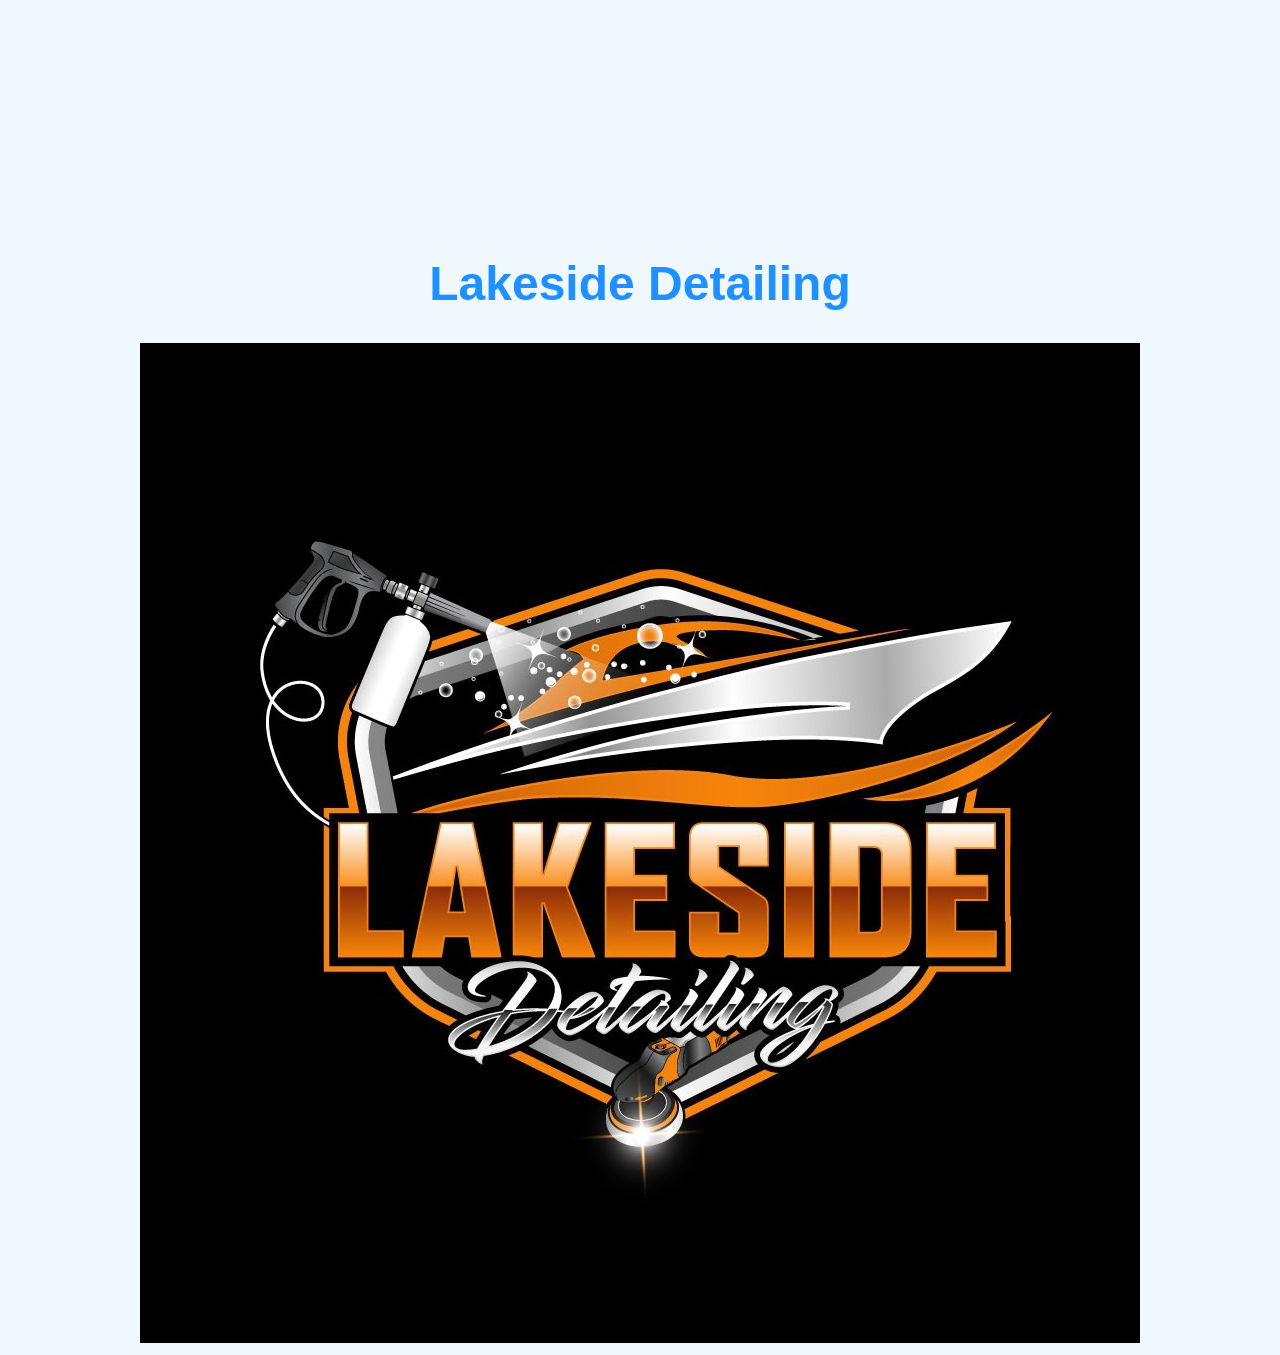
==== index.html @ cb190455 "logo extension" ====
<!DOCTYPE html>
<html lang="en">
<head>
    <meta charset="UTF-8">
    <meta name="viewport" content="width=device-width, initial-scale=1.0">
    <title>Lakeside Detailing</title>
    <style>
        body {
            font-family: Arial, sans-serif;
            text-align: center;
            margin-top: 20%;
            background-color: #f0f8ff;
        }
        h1 {
            color: #1e90ff;
            font-size: 3em;
        }
    </style>
</head>
<body>
    <h1>Lakeside Detailing</h1>
    <img src="lakesideLogo.jpg" alt="Lakeside Detailing">
</body>
</html>
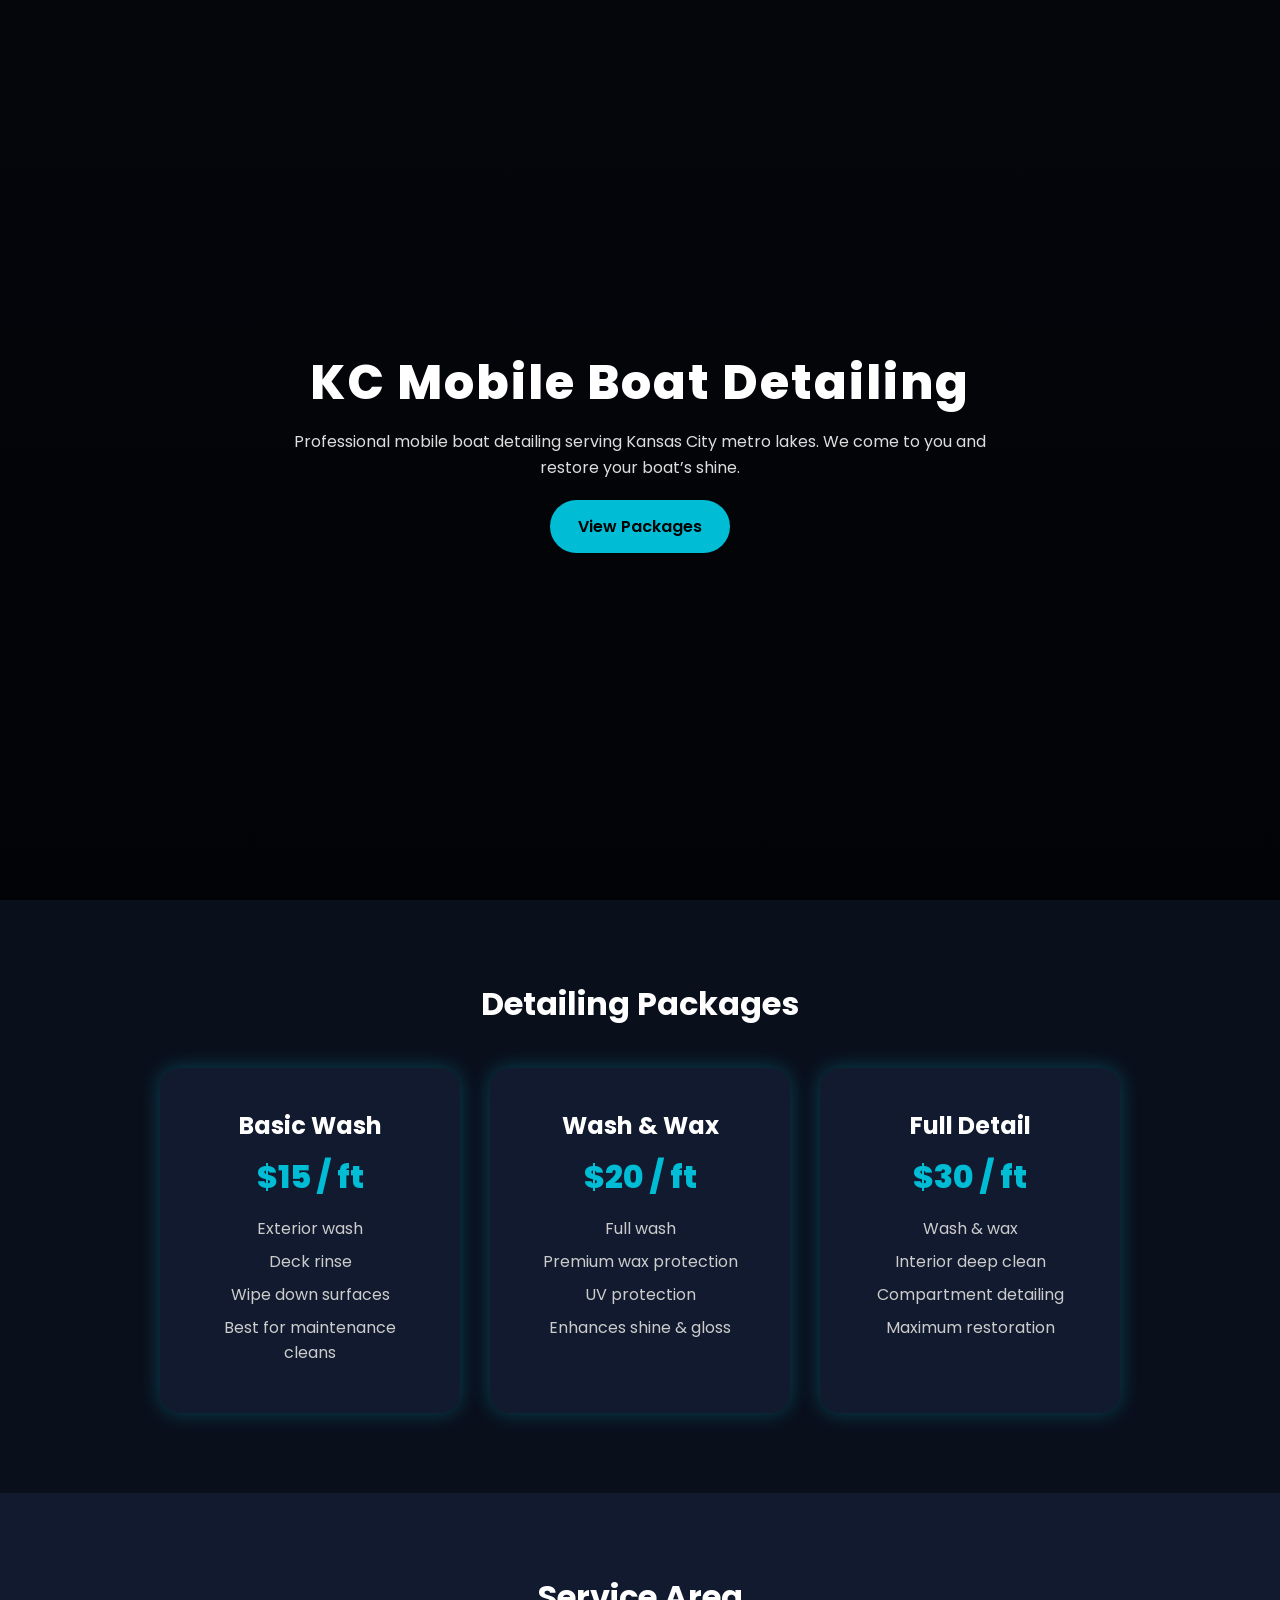
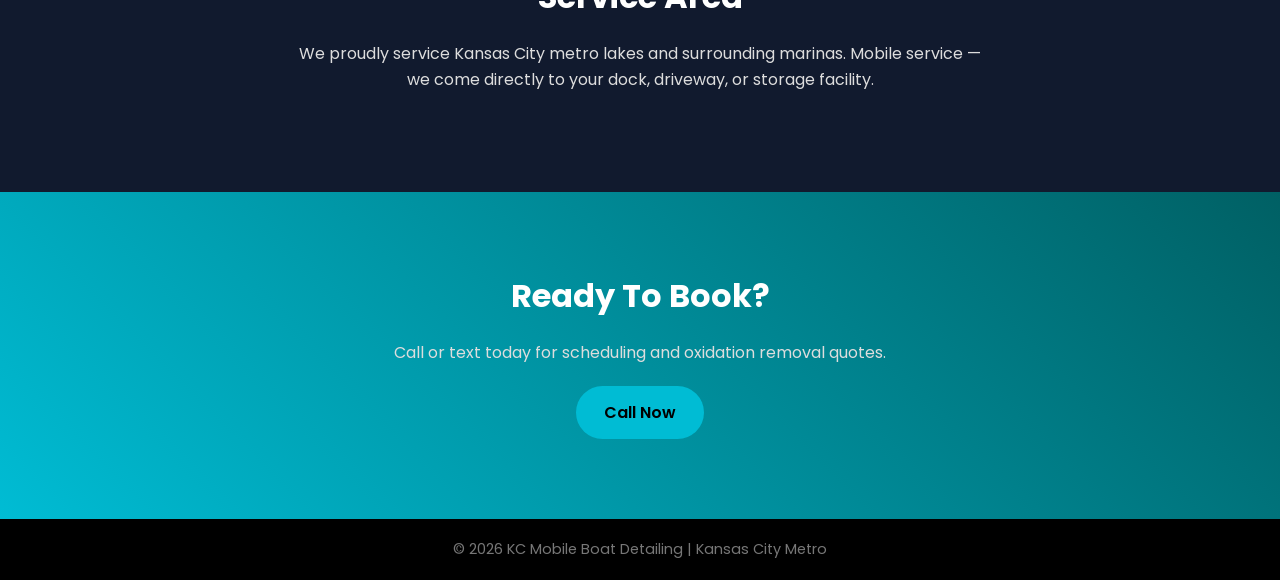
==== commit 65b7cc03: "updating layout" ====
--- a/index.html
+++ b/index.html
@@ -1,24 +1,95 @@
 <!DOCTYPE html>
 <html lang="en">
 <head>
-    <meta charset="UTF-8">
-    <meta name="viewport" content="width=device-width, initial-scale=1.0">
-    <title>Lakeside Detailing</title>
-    <style>
-        body {
-            font-family: Arial, sans-serif;
-            text-align: center;
-            margin-top: 20%;
-            background-color: #f0f8ff;
-        }
-        h1 {
-            color: #1e90ff;
-            font-size: 3em;
-        }
-    </style>
+<meta charset="UTF-8">
+<meta name="viewport" content="width=device-width, initial-scale=1.0">
+<title>Kansas City Mobile Boat Detailing</title>
+<link href="https://fonts.googleapis.com/css2?family=Poppins:wght@300;400;600;800&display=swap" rel="stylesheet">
+<style>
+*{margin:0;padding:0;box-sizing:border-box;font-family:'Poppins',sans-serif}
+body{background:#0a0f1c;color:#fff;scroll-behavior:smooth}
+header{height:100vh;background:linear-gradient(rgba(0,0,0,.6),rgba(0,0,0,.8)),url('https://images.unsplash.com/photo-1507525428034-b723cf961d3e') center/cover no-repeat;display:flex;flex-direction:column;justify-content:center;align-items:center;text-align:center;padding:20px}
+h1{font-size:3rem;font-weight:800;letter-spacing:2px}
+h2{font-size:2rem;margin-bottom:20px}
+p{max-width:700px;margin:10px auto 20px;line-height:1.6;color:#ddd}
+.btn{display:inline-block;padding:14px 28px;background:#00bcd4;color:#000;font-weight:600;border-radius:30px;text-decoration:none;transition:.3s}
+.btn:hover{background:#fff;color:#000}
+section{padding:80px 20px;text-align:center}
+.pricing{display:flex;flex-wrap:wrap;justify-content:center;gap:30px;margin-top:40px}
+.card{background:#111a2e;padding:40px;border-radius:20px;width:300px;box-shadow:0 0 20px rgba(0,188,212,.3);transition:.3s}
+.card:hover{transform:translateY(-10px);box-shadow:0 0 30px rgba(0,188,212,.6)}
+.card h3{margin-bottom:10px;font-size:1.5rem}
+.price{font-size:2rem;font-weight:800;margin:10px 0;color:#00bcd4}
+.features{list-style:none;margin-top:15px}
+.features li{margin:8px 0;color:#ccc}
+.service-area{background:#111a2e}
+.cta{background:linear-gradient(45deg,#00bcd4,#006064);padding:80px 20px}
+footer{background:#000;padding:20px;text-align:center;color:#777;font-size:.9rem}
+@media(max-width:768px){h1{font-size:2.2rem}.pricing{flex-direction:column;align-items:center}}
+</style>
 </head>
 <body>
-    <h1>Lakeside Detailing</h1>
-    <img src="lakesideLogo.jpg" alt="Lakeside Detailing">
+
+<header>
+<h1>KC Mobile Boat Detailing</h1>
+<p>Professional mobile boat detailing serving Kansas City metro lakes. We come to you and restore your boat’s shine.</p>
+<a href="#pricing" class="btn">View Packages</a>
+</header>
+
+<section id="pricing">
+<h2>Detailing Packages</h2>
+<div class="pricing">
+
+<div class="card">
+<h3>Basic Wash</h3>
+<div class="price">$15 / ft</div>
+<ul class="features">
+<li>Exterior wash</li>
+<li>Deck rinse</li>
+<li>Wipe down surfaces</li>
+<li>Best for maintenance cleans</li>
+</ul>
+</div>
+
+<div class="card">
+<h3>Wash & Wax</h3>
+<div class="price">$20 / ft</div>
+<ul class="features">
+<li>Full wash</li>
+<li>Premium wax protection</li>
+<li>UV protection</li>
+<li>Enhances shine & gloss</li>
+</ul>
+</div>
+
+<div class="card">
+<h3>Full Detail</h3>
+<div class="price">$30 / ft</div>
+<ul class="features">
+<li>Wash & wax</li>
+<li>Interior deep clean</li>
+<li>Compartment detailing</li>
+<li>Maximum restoration</li>
+</ul>
+</div>
+
+</div>
+</section>
+
+<section class="service-area">
+<h2>Service Area</h2>
+<p>We proudly service Kansas City metro lakes and surrounding marinas. Mobile service — we come directly to your dock, driveway, or storage facility.</p>
+</section>
+
+<section class="cta">
+<h2>Ready To Book?</h2>
+<p>Call or text today for scheduling and oxidation removal quotes.</p>
+<a href="tel:+18165551234" class="btn">Call Now</a>
+</section>
+
+<footer>
+© 2026 KC Mobile Boat Detailing | Kansas City Metro
+</footer>
+
 </body>
-</html>+</html>
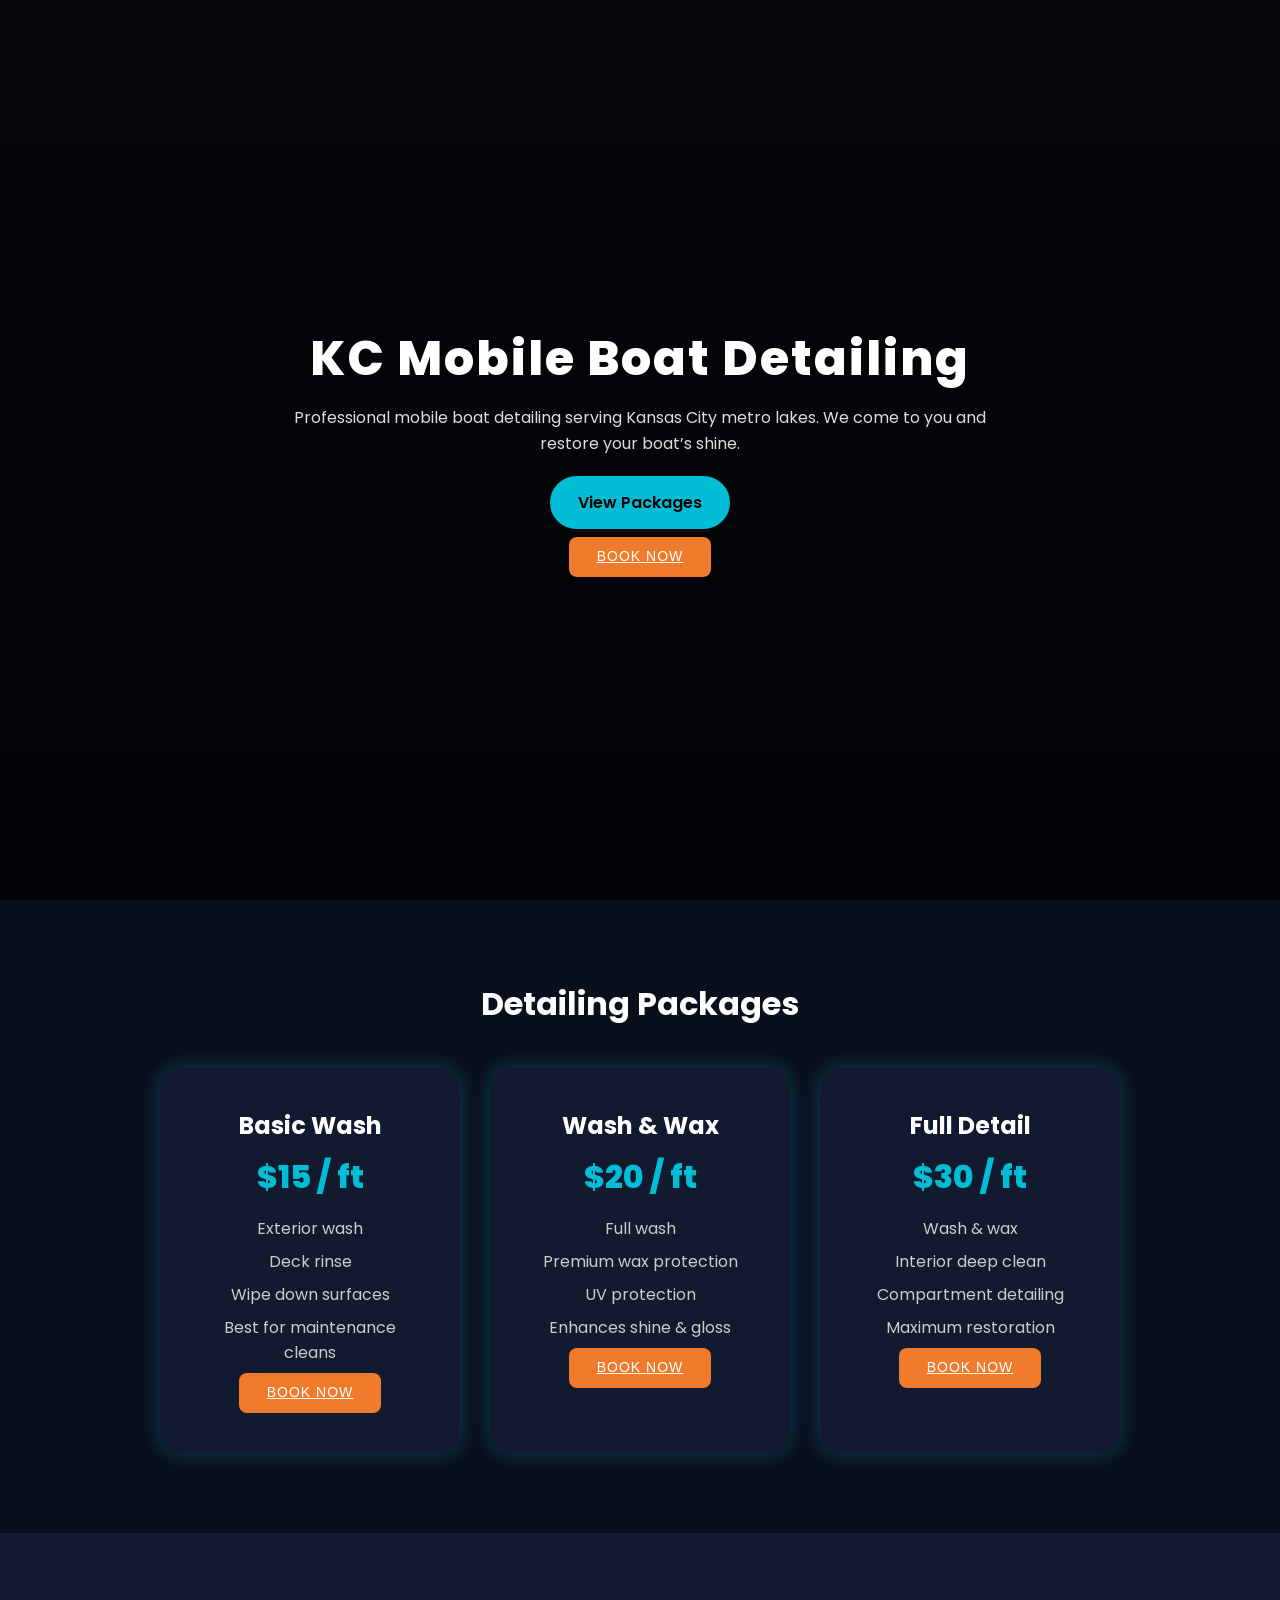
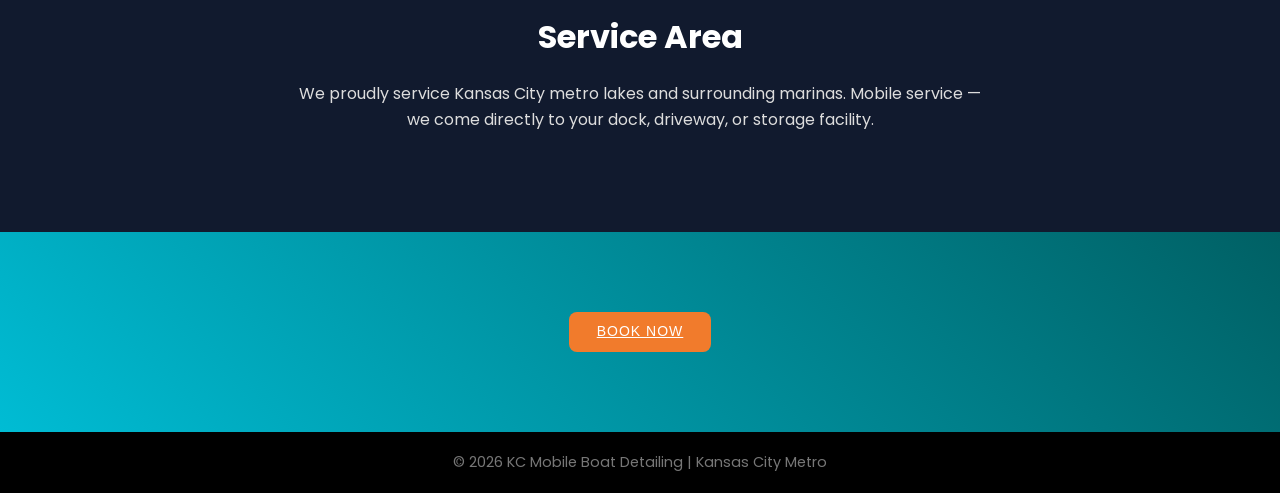
==== commit 6ce583e6: "Adding booking buttons" ====
--- a/index.html
+++ b/index.html
@@ -1,95 +1,250 @@
 <!DOCTYPE html>
 <html lang="en">
+
 <head>
-<meta charset="UTF-8">
-<meta name="viewport" content="width=device-width, initial-scale=1.0">
-<title>Kansas City Mobile Boat Detailing</title>
-<link href="https://fonts.googleapis.com/css2?family=Poppins:wght@300;400;600;800&display=swap" rel="stylesheet">
-<style>
-*{margin:0;padding:0;box-sizing:border-box;font-family:'Poppins',sans-serif}
-body{background:#0a0f1c;color:#fff;scroll-behavior:smooth}
-header{height:100vh;background:linear-gradient(rgba(0,0,0,.6),rgba(0,0,0,.8)),url('https://images.unsplash.com/photo-1507525428034-b723cf961d3e') center/cover no-repeat;display:flex;flex-direction:column;justify-content:center;align-items:center;text-align:center;padding:20px}
-h1{font-size:3rem;font-weight:800;letter-spacing:2px}
-h2{font-size:2rem;margin-bottom:20px}
-p{max-width:700px;margin:10px auto 20px;line-height:1.6;color:#ddd}
-.btn{display:inline-block;padding:14px 28px;background:#00bcd4;color:#000;font-weight:600;border-radius:30px;text-decoration:none;transition:.3s}
-.btn:hover{background:#fff;color:#000}
-section{padding:80px 20px;text-align:center}
-.pricing{display:flex;flex-wrap:wrap;justify-content:center;gap:30px;margin-top:40px}
-.card{background:#111a2e;padding:40px;border-radius:20px;width:300px;box-shadow:0 0 20px rgba(0,188,212,.3);transition:.3s}
-.card:hover{transform:translateY(-10px);box-shadow:0 0 30px rgba(0,188,212,.6)}
-.card h3{margin-bottom:10px;font-size:1.5rem}
-.price{font-size:2rem;font-weight:800;margin:10px 0;color:#00bcd4}
-.features{list-style:none;margin-top:15px}
-.features li{margin:8px 0;color:#ccc}
-.service-area{background:#111a2e}
-.cta{background:linear-gradient(45deg,#00bcd4,#006064);padding:80px 20px}
-footer{background:#000;padding:20px;text-align:center;color:#777;font-size:.9rem}
-@media(max-width:768px){h1{font-size:2.2rem}.pricing{flex-direction:column;align-items:center}}
-</style>
+    <meta charset="UTF-8">
+    <meta name="viewport" content="width=device-width, initial-scale=1.0">
+    <title>Kansas City Mobile Boat Detailing</title>
+    <link href="https://fonts.googleapis.com/css2?family=Poppins:wght@300;400;600;800&display=swap" rel="stylesheet">
+    <style>
+        * {
+            margin: 0;
+            padding: 0;
+            box-sizing: border-box;
+            font-family: 'Poppins', sans-serif
+        }
+
+        body {
+            background: #0a0f1c;
+            color: #fff;
+            scroll-behavior: smooth
+        }
+
+        header {
+            height: 100vh;
+            background: linear-gradient(rgba(0, 0, 0, .6), rgba(0, 0, 0, .8)), url('https://images.unsplash.com/photo-1507525428034-b723cf961d3e') center/cover no-repeat;
+            display: flex;
+            flex-direction: column;
+            justify-content: center;
+            align-items: center;
+            text-align: center;
+            padding: 20px
+        }
+
+        h1 {
+            font-size: 3rem;
+            font-weight: 800;
+            letter-spacing: 2px
+        }
+
+        h2 {
+            font-size: 2rem;
+            margin-bottom: 20px
+        }
+
+        p {
+            max-width: 700px;
+            margin: 10px auto 20px;
+            line-height: 1.6;
+            color: #ddd
+        }
+
+        .btn {
+            display: inline-block;
+            padding: 14px 28px;
+            background: #00bcd4;
+            color: #000;
+            font-weight: 600;
+            border-radius: 30px;
+            text-decoration: none;
+            transition: .3s
+        }
+
+        .btn:hover {
+            background: #fff;
+            color: #000
+        }
+
+        section {
+            padding: 80px 20px;
+            text-align: center
+        }
+
+        .pricing {
+            display: flex;
+            flex-wrap: wrap;
+            justify-content: center;
+            gap: 30px;
+            margin-top: 40px
+        }
+
+        .card {
+            background: #111a2e;
+            padding: 40px;
+            border-radius: 20px;
+            width: 300px;
+            box-shadow: 0 0 20px rgba(0, 188, 212, .3);
+            transition: .3s
+        }
+
+        .card:hover {
+            transform: translateY(-10px);
+            box-shadow: 0 0 30px rgba(0, 188, 212, .6)
+        }
+
+        .card h3 {
+            margin-bottom: 10px;
+            font-size: 1.5rem
+        }
+
+        .price {
+            font-size: 2rem;
+            font-weight: 800;
+            margin: 10px 0;
+            color: #00bcd4
+        }
+
+        .features {
+            list-style: none;
+            margin-top: 15px
+        }
+
+        .features li {
+            margin: 8px 0;
+            color: #ccc
+        }
+
+        .service-area {
+            background: #111a2e
+        }
+
+        .cta {
+            background: linear-gradient(45deg, #00bcd4, #006064);
+            padding: 80px 20px
+        }
+
+        footer {
+            background: #000;
+            padding: 20px;
+            text-align: center;
+            color: #777;
+            font-size: .9rem
+        }
+
+        .book_btn {
+            margin-top: 0.5rem;
+        }
+
+        @media(max-width:768px) {
+            h1 {
+                font-size: 2.2rem
+            }
+
+            .pricing {
+                flex-direction: column;
+                align-items: center
+            }
+        }
+    </style>
+    <script async src="https://www.googletagmanager.com/gtag/js?id=G-THV9JT52J8"></script>
+    <script>
+        window.dataLayer = window.dataLayer || [];
+        function gtag() { dataLayer.push(arguments); }
+        gtag('js', new Date());
+
+        gtag('config', 'G-THV9JT52J8');
+    </script>
 </head>
+
 <body>
 
-<header>
-<h1>KC Mobile Boat Detailing</h1>
-<p>Professional mobile boat detailing serving Kansas City metro lakes. We come to you and restore your boat’s shine.</p>
-<a href="#pricing" class="btn">View Packages</a>
-</header>
-
-<section id="pricing">
-<h2>Detailing Packages</h2>
-<div class="pricing">
-
-<div class="card">
-<h3>Basic Wash</h3>
-<div class="price">$15 / ft</div>
-<ul class="features">
-<li>Exterior wash</li>
-<li>Deck rinse</li>
-<li>Wipe down surfaces</li>
-<li>Best for maintenance cleans</li>
-</ul>
-</div>
-
-<div class="card">
-<h3>Wash & Wax</h3>
-<div class="price">$20 / ft</div>
-<ul class="features">
-<li>Full wash</li>
-<li>Premium wax protection</li>
-<li>UV protection</li>
-<li>Enhances shine & gloss</li>
-</ul>
-</div>
-
-<div class="card">
-<h3>Full Detail</h3>
-<div class="price">$30 / ft</div>
-<ul class="features">
-<li>Wash & wax</li>
-<li>Interior deep clean</li>
-<li>Compartment detailing</li>
-<li>Maximum restoration</li>
-</ul>
-</div>
-
-</div>
-</section>
-
-<section class="service-area">
-<h2>Service Area</h2>
-<p>We proudly service Kansas City metro lakes and surrounding marinas. Mobile service — we come directly to your dock, driveway, or storage facility.</p>
-</section>
-
-<section class="cta">
-<h2>Ready To Book?</h2>
-<p>Call or text today for scheduling and oxidation removal quotes.</p>
-<a href="tel:+18165551234" class="btn">Call Now</a>
-</section>
-
-<footer>
-© 2026 KC Mobile Boat Detailing | Kansas City Metro
-</footer>
+    <header>
+        <h1>KC Mobile Boat Detailing</h1>
+        <p>Professional mobile boat detailing serving Kansas City metro lakes. We come to you and restore your boat’s
+            shine.</p>
+
+        <a href="#pricing" class="btn">View Packages</a>
+        <div class="book_btn">
+        <!-- Start Square Appointments Embed code --> <a target="_top"
+            style=" background-color: #f17b2c; border: none; color: white; height: 40px; text-transform: uppercase; font-family: 'Square Market', sans-serif; letter-spacing: 1px; line-height: 38px; padding: 0 28px; border-radius: 8px; font-weight: 500; font-size: 14px; cursor: pointer; display: inline-block; "
+            href="https://app.squareup.com/appointments/book/vgjv8anfzbelqs/LE7TA1M1D28KH/start" rel="nofollow">Book
+            now</a> <!-- End Square Appointments Embed code -->
+        </div>
+
+    </header>
+
+    <section id="pricing">
+        <h2>Detailing Packages</h2>
+        <div class="pricing">
+
+            <div class="card">
+                <h3>Basic Wash</h3>
+                <div class="price">$15 / ft</div>
+                <ul class="features">
+                    <li>Exterior wash</li>
+                    <li>Deck rinse</li>
+                    <li>Wipe down surfaces</li>
+                    <li>Best for maintenance cleans</li>
+                </ul>
+                <!-- Start Square Appointments Embed code --> <a target="_top"
+                    style=" background-color: #f17b2c; border: none; color: white; height: 40px; text-transform: uppercase; font-family: 'Square Market', sans-serif; letter-spacing: 1px; line-height: 38px; padding: 0 28px; border-radius: 8px; font-weight: 500; font-size: 14px; cursor: pointer; display: inline-block; "
+                    href="https://app.squareup.com/appointments/book/vgjv8anfzbelqs/LE7TA1M1D28KH/start"
+                    rel="nofollow">Book
+                    now</a> <!-- End Square Appointments Embed code -->
+            </div>
+
+            <div class="card">
+                <h3>Wash & Wax</h3>
+                <div class="price">$20 / ft</div>
+                <ul class="features">
+                    <li>Full wash</li>
+                    <li>Premium wax protection</li>
+                    <li>UV protection</li>
+                    <li>Enhances shine & gloss</li>
+                </ul>
+                <!-- Start Square Appointments Embed code --> <a target="_top"
+                    style=" background-color: #f17b2c; border: none; color: white; height: 40px; text-transform: uppercase; font-family: 'Square Market', sans-serif; letter-spacing: 1px; line-height: 38px; padding: 0 28px; border-radius: 8px; font-weight: 500; font-size: 14px; cursor: pointer; display: inline-block; "
+                    href="https://app.squareup.com/appointments/book/vgjv8anfzbelqs/LE7TA1M1D28KH/start"
+                    rel="nofollow">Book
+                    now</a> <!-- End Square Appointments Embed code -->
+            </div>
+
+            <div class="card">
+                <h3>Full Detail</h3>
+                <div class="price">$30 / ft</div>
+                <ul class="features">
+                    <li>Wash & wax</li>
+                    <li>Interior deep clean</li>
+                    <li>Compartment detailing</li>
+                    <li>Maximum restoration</li>
+                </ul>
+                <!-- Start Square Appointments Embed code --> <a target="_top"
+                    style=" background-color: #f17b2c; border: none; color: white; height: 40px; text-transform: uppercase; font-family: 'Square Market', sans-serif; letter-spacing: 1px; line-height: 38px; padding: 0 28px; border-radius: 8px; font-weight: 500; font-size: 14px; cursor: pointer; display: inline-block; "
+                    href="https://app.squareup.com/appointments/book/vgjv8anfzbelqs/LE7TA1M1D28KH/start"
+                    rel="nofollow">Book
+                    now</a> <!-- End Square Appointments Embed code -->
+            </div>
+
+        </div>
+    </section>
+
+    <section class="service-area">
+        <h2>Service Area</h2>
+        <p>We proudly service Kansas City metro lakes and surrounding marinas. Mobile service — we come directly to your
+            dock, driveway, or storage facility.</p>
+    </section>
+
+    <section class="cta">
+        <!-- Start Square Appointments Embed code --> <a target="_top"
+            style=" background-color: #f17b2c; border: none; color: white; height: 40px; text-transform: uppercase; font-family: 'Square Market', sans-serif; letter-spacing: 1px; line-height: 38px; padding: 0 28px; border-radius: 8px; font-weight: 500; font-size: 14px; cursor: pointer; display: inline-block; "
+            href="https://app.squareup.com/appointments/book/vgjv8anfzbelqs/LE7TA1M1D28KH/start" rel="nofollow">Book
+            now</a> <!-- End Square Appointments Embed code -->
+    </section>
+
+    <footer>
+        © 2026 KC Mobile Boat Detailing | Kansas City Metro
+    </footer>
 
 </body>
-</html>
+
+</html>
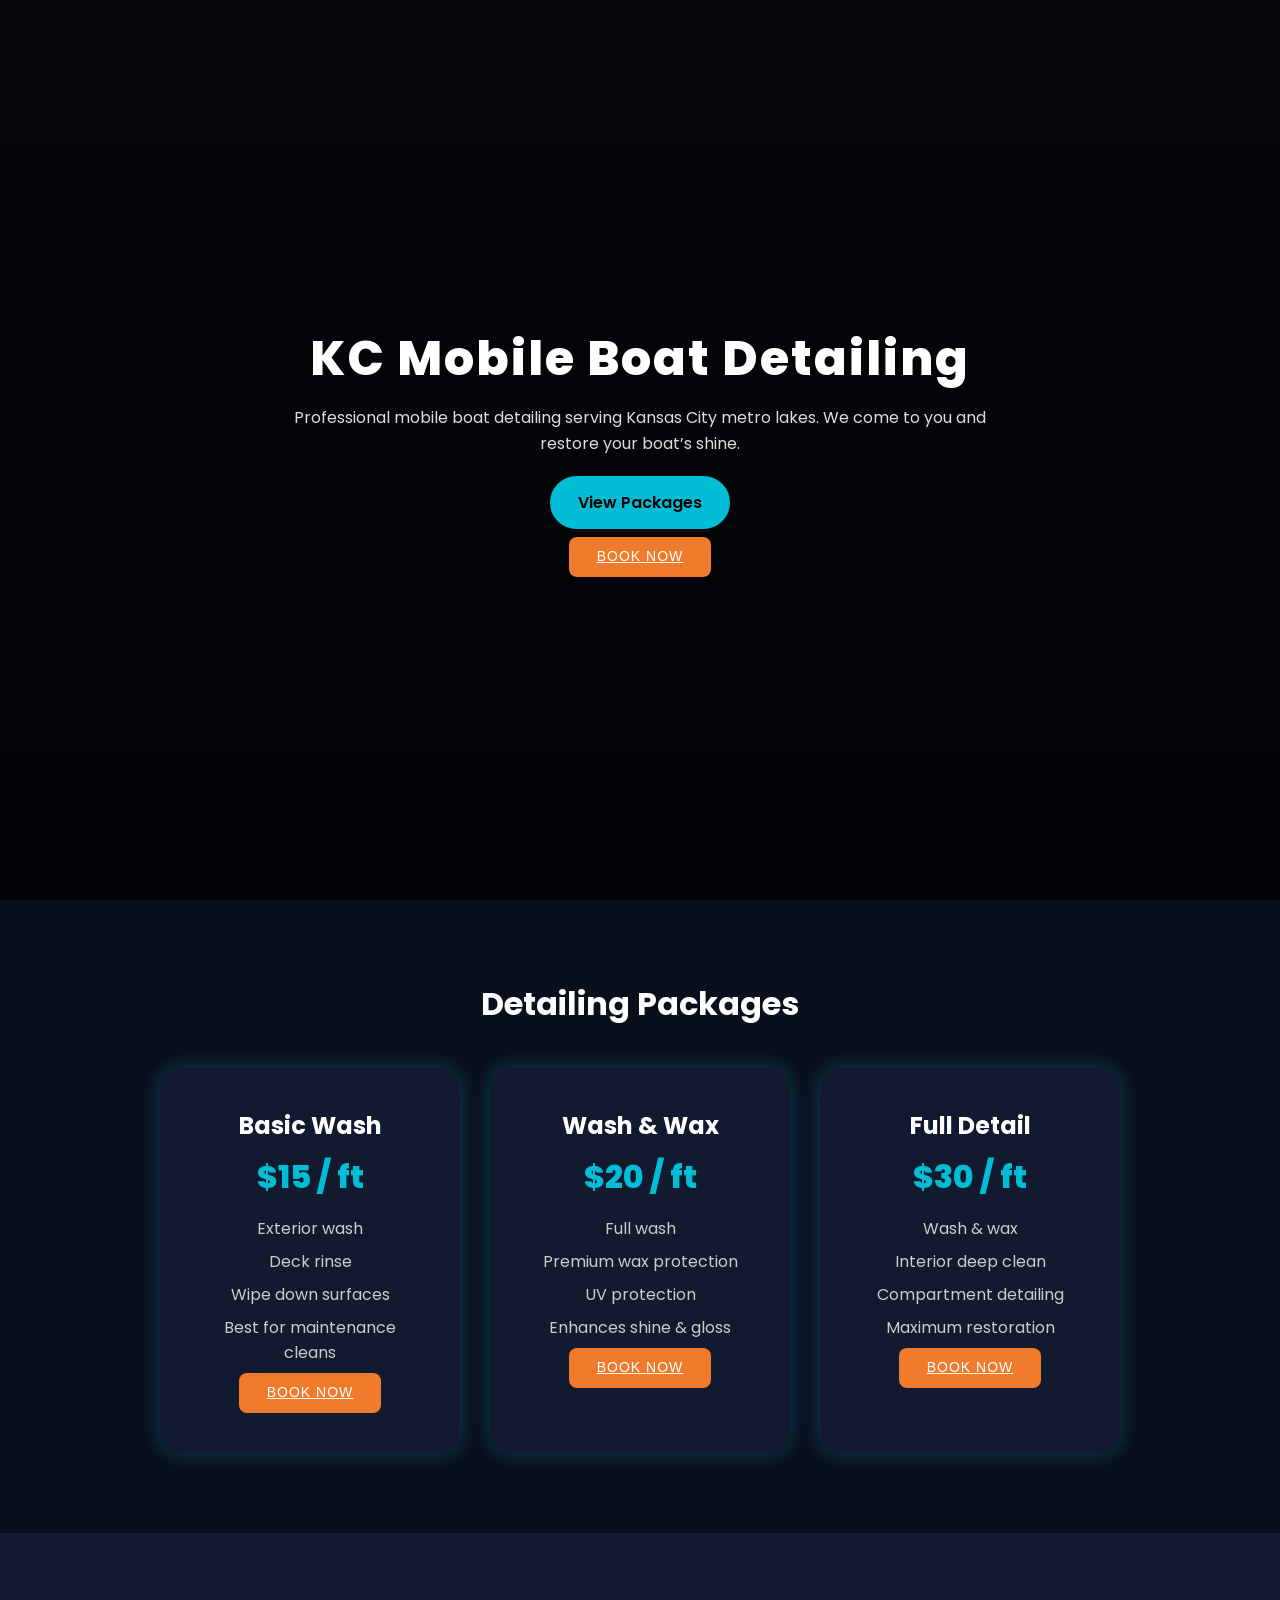
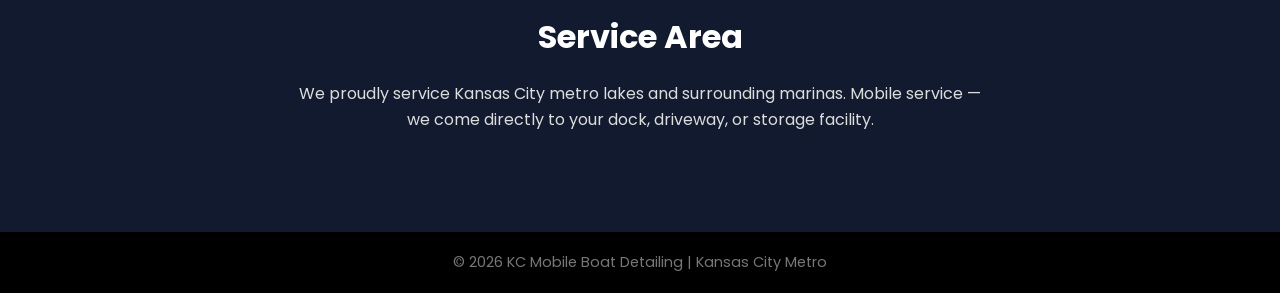
==== commit 2b97b091: "removing section" ====
--- a/index.html
+++ b/index.html
@@ -234,13 +234,6 @@
             dock, driveway, or storage facility.</p>
     </section>
 
-    <section class="cta">
-        <!-- Start Square Appointments Embed code --> <a target="_top"
-            style=" background-color: #f17b2c; border: none; color: white; height: 40px; text-transform: uppercase; font-family: 'Square Market', sans-serif; letter-spacing: 1px; line-height: 38px; padding: 0 28px; border-radius: 8px; font-weight: 500; font-size: 14px; cursor: pointer; display: inline-block; "
-            href="https://app.squareup.com/appointments/book/vgjv8anfzbelqs/LE7TA1M1D28KH/start" rel="nofollow">Book
-            now</a> <!-- End Square Appointments Embed code -->
-    </section>
-
     <footer>
         © 2026 KC Mobile Boat Detailing | Kansas City Metro
     </footer>
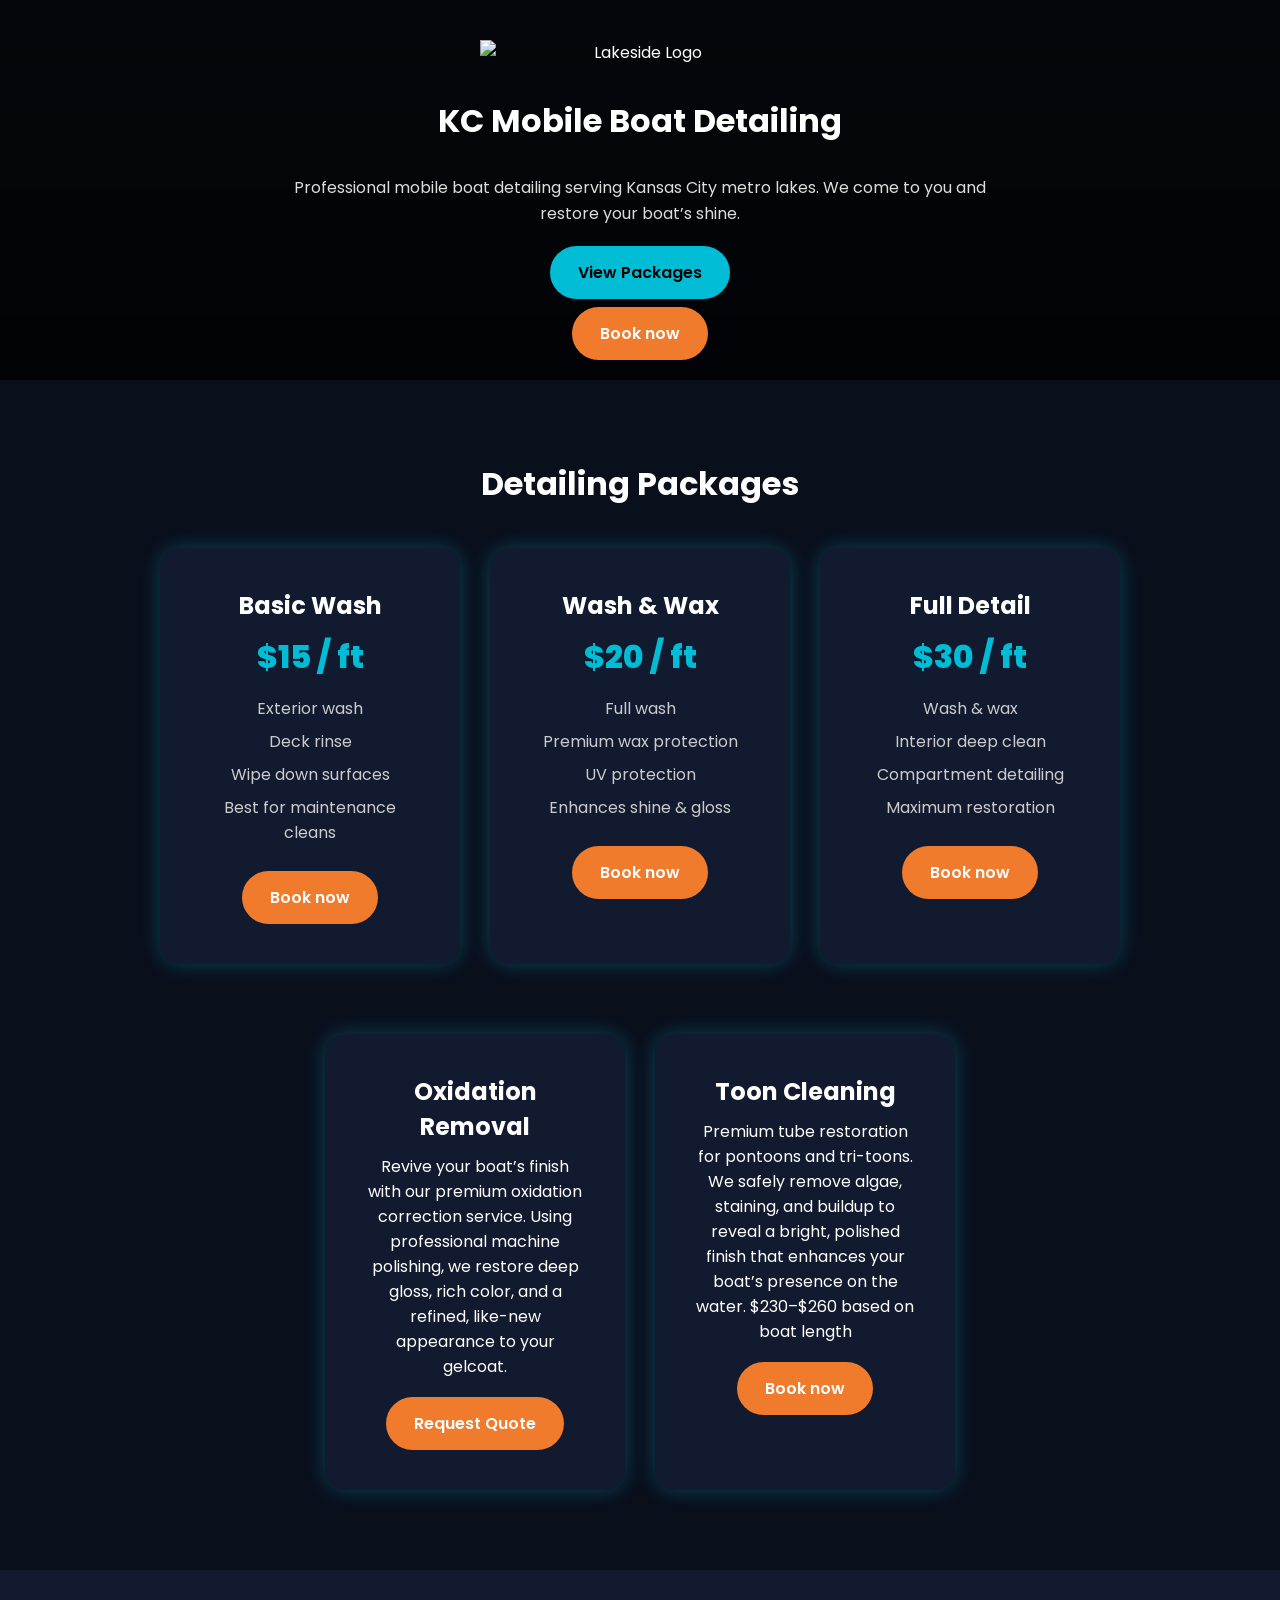
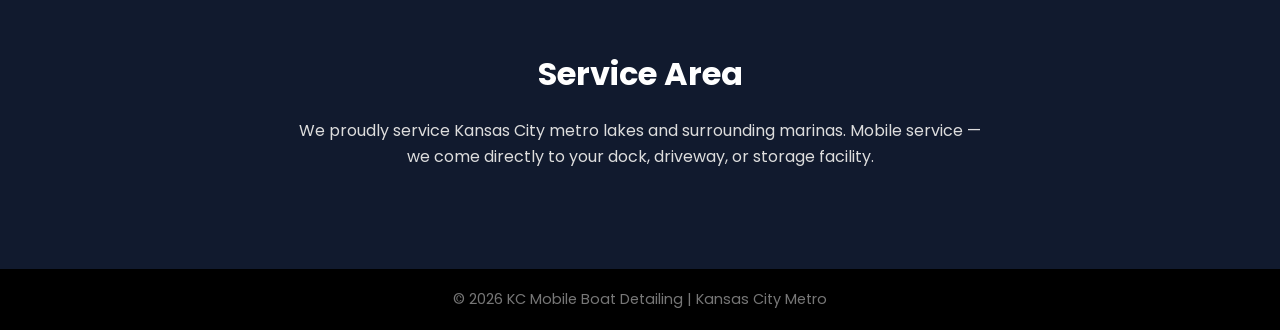
==== commit e88ff4b4: "Adding logo and cards" ====
--- a/index.html
+++ b/index.html
@@ -6,152 +6,12 @@
     <meta name="viewport" content="width=device-width, initial-scale=1.0">
     <title>Kansas City Mobile Boat Detailing</title>
     <link href="https://fonts.googleapis.com/css2?family=Poppins:wght@300;400;600;800&display=swap" rel="stylesheet">
-    <style>
-        * {
-            margin: 0;
-            padding: 0;
-            box-sizing: border-box;
-            font-family: 'Poppins', sans-serif
-        }
-
-        body {
-            background: #0a0f1c;
-            color: #fff;
-            scroll-behavior: smooth
-        }
-
-        header {
-            height: 100vh;
-            background: linear-gradient(rgba(0, 0, 0, .6), rgba(0, 0, 0, .8)), url('https://images.unsplash.com/photo-1507525428034-b723cf961d3e') center/cover no-repeat;
-            display: flex;
-            flex-direction: column;
-            justify-content: center;
-            align-items: center;
-            text-align: center;
-            padding: 20px
-        }
-
-        h1 {
-            font-size: 3rem;
-            font-weight: 800;
-            letter-spacing: 2px
-        }
-
-        h2 {
-            font-size: 2rem;
-            margin-bottom: 20px
-        }
-
-        p {
-            max-width: 700px;
-            margin: 10px auto 20px;
-            line-height: 1.6;
-            color: #ddd
-        }
-
-        .btn {
-            display: inline-block;
-            padding: 14px 28px;
-            background: #00bcd4;
-            color: #000;
-            font-weight: 600;
-            border-radius: 30px;
-            text-decoration: none;
-            transition: .3s
-        }
-
-        .btn:hover {
-            background: #fff;
-            color: #000
-        }
-
-        section {
-            padding: 80px 20px;
-            text-align: center
-        }
-
-        .pricing {
-            display: flex;
-            flex-wrap: wrap;
-            justify-content: center;
-            gap: 30px;
-            margin-top: 40px
-        }
-
-        .card {
-            background: #111a2e;
-            padding: 40px;
-            border-radius: 20px;
-            width: 300px;
-            box-shadow: 0 0 20px rgba(0, 188, 212, .3);
-            transition: .3s
-        }
-
-        .card:hover {
-            transform: translateY(-10px);
-            box-shadow: 0 0 30px rgba(0, 188, 212, .6)
-        }
-
-        .card h3 {
-            margin-bottom: 10px;
-            font-size: 1.5rem
-        }
-
-        .price {
-            font-size: 2rem;
-            font-weight: 800;
-            margin: 10px 0;
-            color: #00bcd4
-        }
-
-        .features {
-            list-style: none;
-            margin-top: 15px
-        }
-
-        .features li {
-            margin: 8px 0;
-            color: #ccc
-        }
-
-        .service-area {
-            background: #111a2e
-        }
-
-        .cta {
-            background: linear-gradient(45deg, #00bcd4, #006064);
-            padding: 80px 20px
-        }
-
-        footer {
-            background: #000;
-            padding: 20px;
-            text-align: center;
-            color: #777;
-            font-size: .9rem
-        }
-
-        .book_btn {
-            margin-top: 0.5rem;
-        }
-
-        @media(max-width:768px) {
-            h1 {
-                font-size: 2.2rem
-            }
-
-            .pricing {
-                flex-direction: column;
-                align-items: center
-            }
-        }
-    </style>
+    <link rel="stylesheet" href="lakeside-style.css">
     <script async src="https://www.googletagmanager.com/gtag/js?id=G-THV9JT52J8"></script>
     <script>
         window.dataLayer = window.dataLayer || [];
         function gtag() { dataLayer.push(arguments); }
         gtag('js', new Date());
-
         gtag('config', 'G-THV9JT52J8');
     </script>
 </head>
@@ -159,18 +19,17 @@
 <body>
 
     <header>
-        <h1>KC Mobile Boat Detailing</h1>
-        <p>Professional mobile boat detailing serving Kansas City metro lakes. We come to you and restore your boat’s
-            shine.</p>
+        <img src="logo.png" alt="Lakeside Logo" class="header-logo" />
+        <h2>KC Mobile Boat Detailing</h2>
+        <p>Professional mobile boat detailing serving Kansas City metro lakes. We come to you and restore your boat’s shine.</p>
 
         <a href="#pricing" class="btn">View Packages</a>
         <div class="book_btn">
-        <!-- Start Square Appointments Embed code --> <a target="_top"
-            style=" background-color: #f17b2c; border: none; color: white; height: 40px; text-transform: uppercase; font-family: 'Square Market', sans-serif; letter-spacing: 1px; line-height: 38px; padding: 0 28px; border-radius: 8px; font-weight: 500; font-size: 14px; cursor: pointer; display: inline-block; "
-            href="https://app.squareup.com/appointments/book/vgjv8anfzbelqs/LE7TA1M1D28KH/start" rel="nofollow">Book
-            now</a> <!-- End Square Appointments Embed code -->
+            <a target="_top"
+                class="btn btn-orange"
+                href="https://app.squareup.com/appointments/book/vgjv8anfzbelqs/LE7TA1M1D28KH/start" rel="nofollow">Book
+                now</a>
         </div>
-
     </header>
 
     <section id="pricing">
@@ -186,11 +45,10 @@
                     <li>Wipe down surfaces</li>
                     <li>Best for maintenance cleans</li>
                 </ul>
-                <!-- Start Square Appointments Embed code --> <a target="_top"
-                    style=" background-color: #f17b2c; border: none; color: white; height: 40px; text-transform: uppercase; font-family: 'Square Market', sans-serif; letter-spacing: 1px; line-height: 38px; padding: 0 28px; border-radius: 8px; font-weight: 500; font-size: 14px; cursor: pointer; display: inline-block; "
+                <a target="_top"
+                    class="btn btn-orange"
                     href="https://app.squareup.com/appointments/book/vgjv8anfzbelqs/LE7TA1M1D28KH/start"
-                    rel="nofollow">Book
-                    now</a> <!-- End Square Appointments Embed code -->
+                    rel="nofollow">Book now</a>
             </div>
 
             <div class="card">
@@ -202,11 +60,10 @@
                     <li>UV protection</li>
                     <li>Enhances shine & gloss</li>
                 </ul>
-                <!-- Start Square Appointments Embed code --> <a target="_top"
-                    style=" background-color: #f17b2c; border: none; color: white; height: 40px; text-transform: uppercase; font-family: 'Square Market', sans-serif; letter-spacing: 1px; line-height: 38px; padding: 0 28px; border-radius: 8px; font-weight: 500; font-size: 14px; cursor: pointer; display: inline-block; "
+                <a target="_top"
+                    class="btn btn-orange"
                     href="https://app.squareup.com/appointments/book/vgjv8anfzbelqs/LE7TA1M1D28KH/start"
-                    rel="nofollow">Book
-                    now</a> <!-- End Square Appointments Embed code -->
+                    rel="nofollow">Book now</a>
             </div>
 
             <div class="card">
@@ -218,13 +75,32 @@
                     <li>Compartment detailing</li>
                     <li>Maximum restoration</li>
                 </ul>
-                <!-- Start Square Appointments Embed code --> <a target="_top"
-                    style=" background-color: #f17b2c; border: none; color: white; height: 40px; text-transform: uppercase; font-family: 'Square Market', sans-serif; letter-spacing: 1px; line-height: 38px; padding: 0 28px; border-radius: 8px; font-weight: 500; font-size: 14px; cursor: pointer; display: inline-block; "
+                <a target="_top"
+                    class="btn btn-orange"
                     href="https://app.squareup.com/appointments/book/vgjv8anfzbelqs/LE7TA1M1D28KH/start"
-                    rel="nofollow">Book
-                    now</a> <!-- End Square Appointments Embed code -->
+                    rel="nofollow">Book now</a>
+            </div>
+<div class="pricing">
+            <div class="card">
+                <h3>Oxidation Removal</h3>
+                <div>Revive your boat’s finish with our premium oxidation correction service. Using professional machine polishing, we restore deep gloss, rich color, and a refined, like-new appearance to your gelcoat.</div>
+                <a target="_top"
+                    class="btn btn-orange card-btn"
+                    href="https://app.squareup.com/appointments/book/vgjv8anfzbelqs/LE7TA1M1D28KH/start"
+                    rel="nofollow">Request Quote</a>
             </div>
 
+            <div class="card">
+                <h3>Toon Cleaning</h3>
+                <div>Premium tube restoration for pontoons and tri-toons. We safely remove algae, staining, and buildup to reveal a bright, polished finish that enhances your boat’s presence on the water.
+                    $230–$260 based on boat length
+                </div>
+                <a target="_top"
+                    class="btn btn-orange"
+                    href="https://app.squareup.com/appointments/book/vgjv8anfzbelqs/LE7TA1M1D28KH/start"
+                    rel="nofollow">Book now</a>
+            </div>
+            </div>
         </div>
     </section>
 
--- a/lakeside-style.css
+++ b/lakeside-style.css
@@ -0,0 +1,173 @@
+/* lakeside-style.css */
+
+/* Reset and base styles */
+* {
+    margin: 0;
+    padding: 0;
+    box-sizing: border-box;
+    font-family: 'Poppins', sans-serif;
+}
+
+/* Body styles */
+body {
+    background: #0a0f1c;
+    color: #fff;
+    scroll-behavior: smooth;
+}
+
+/* Header with background image */
+        header {
+            height: auto;
+             background: linear-gradient(rgba(0, 0, 0, .6), rgba(0, 0, 0, .8)), url('https://images.unsplash.com/photo-1507525428034-b723cf961d3e') center/cover no-repeat;
+    display: flex;
+    flex-direction: column;
+    justify-content: center;
+    align-items: center;
+    text-align: center;
+    padding: 40px 20px 20px 20px;
+        }
+
+
+.header-logo {
+    max-width: 320px;
+    width: 100%;
+    height: auto;
+    margin-bottom: 32px;
+    display: block;
+}
+
+/* Headings */
+h1 {
+    font-size: 3rem;
+    font-weight: 800;
+    letter-spacing: 2px;
+}
+
+h2 {
+    font-size: 2rem;
+    margin-bottom: 20px;
+}
+
+/* Paragraphs */
+p {
+    max-width: 700px;
+    margin: 10px auto 20px;
+    line-height: 1.6;
+    color: #ddd;
+}
+
+/* Blue button style */
+.btn {
+    display: inline-block;
+    padding: 14px 28px;
+    background: #00bcd4;
+    color: #000;
+    font-weight: 600;
+    border-radius: 30px;
+    text-decoration: none;
+    transition: .3s;
+    border: none;
+    font-family: inherit;
+    font-size: 1rem;
+    cursor: pointer;
+}
+
+.btn:hover {
+    background: #fff;
+    color: #000;
+}
+
+/* Orange button style (for booking/quote) */
+.btn-orange {
+    background: #f17b2c;
+    color: #fff;
+}
+
+.btn-orange:hover {
+    background: #fff;
+    color: #f17b2c;
+    border: 1px solid #f17b2c;
+}
+
+/* Section styles */
+section {
+    padding: 80px 20px;
+    text-align: center;
+}
+
+/* Pricing cards layout */
+.pricing {
+    display: flex;
+    flex-wrap: wrap;
+    justify-content: center;
+    gap: 30px;
+    margin-top: 40px;
+}
+
+/* Individual card styles */
+.card {
+    background: #111a2e;
+    padding: 40px;
+    border-radius: 20px;
+    width: 300px;
+    box-shadow: 0 0 20px rgba(0, 188, 212, .3);
+    transition: .3s;
+}
+
+.card:hover {
+    transform: translateY(-10px);
+    box-shadow: 0 0 30px rgba(0, 188, 212, .6);
+}
+
+.card h3 {
+    margin-bottom: 10px;
+    font-size: 1.5rem;
+}
+
+.price {
+    font-size: 2rem;
+    font-weight: 800;
+    margin: 10px 0;
+    color: #00bcd4;
+}
+
+.features {
+    list-style: none;
+    margin-top: 15px;
+}
+
+.features li {
+    margin: 8px 0;
+    color: #ccc;
+}
+
+/* Service area section */
+.service-area {
+    background: #111a2e;
+}
+
+/* Call to action section */
+.cta {
+    background: linear-gradient(45deg, #00bcd4, #006064);
+    padding: 80px 20px;
+}
+
+/* Footer styles */
+footer {
+    background: #000;
+    padding: 20px;
+    text-align: center;
+    color: #777;
+    font-size: .9rem;
+}
+
+/* Book button container */
+.book_btn {
+    margin-top: 0.5rem;
+}
+
+/* Card button styles */
+.card .btn,
+.card .card-btn {
+    margin-top: 18px;
+}
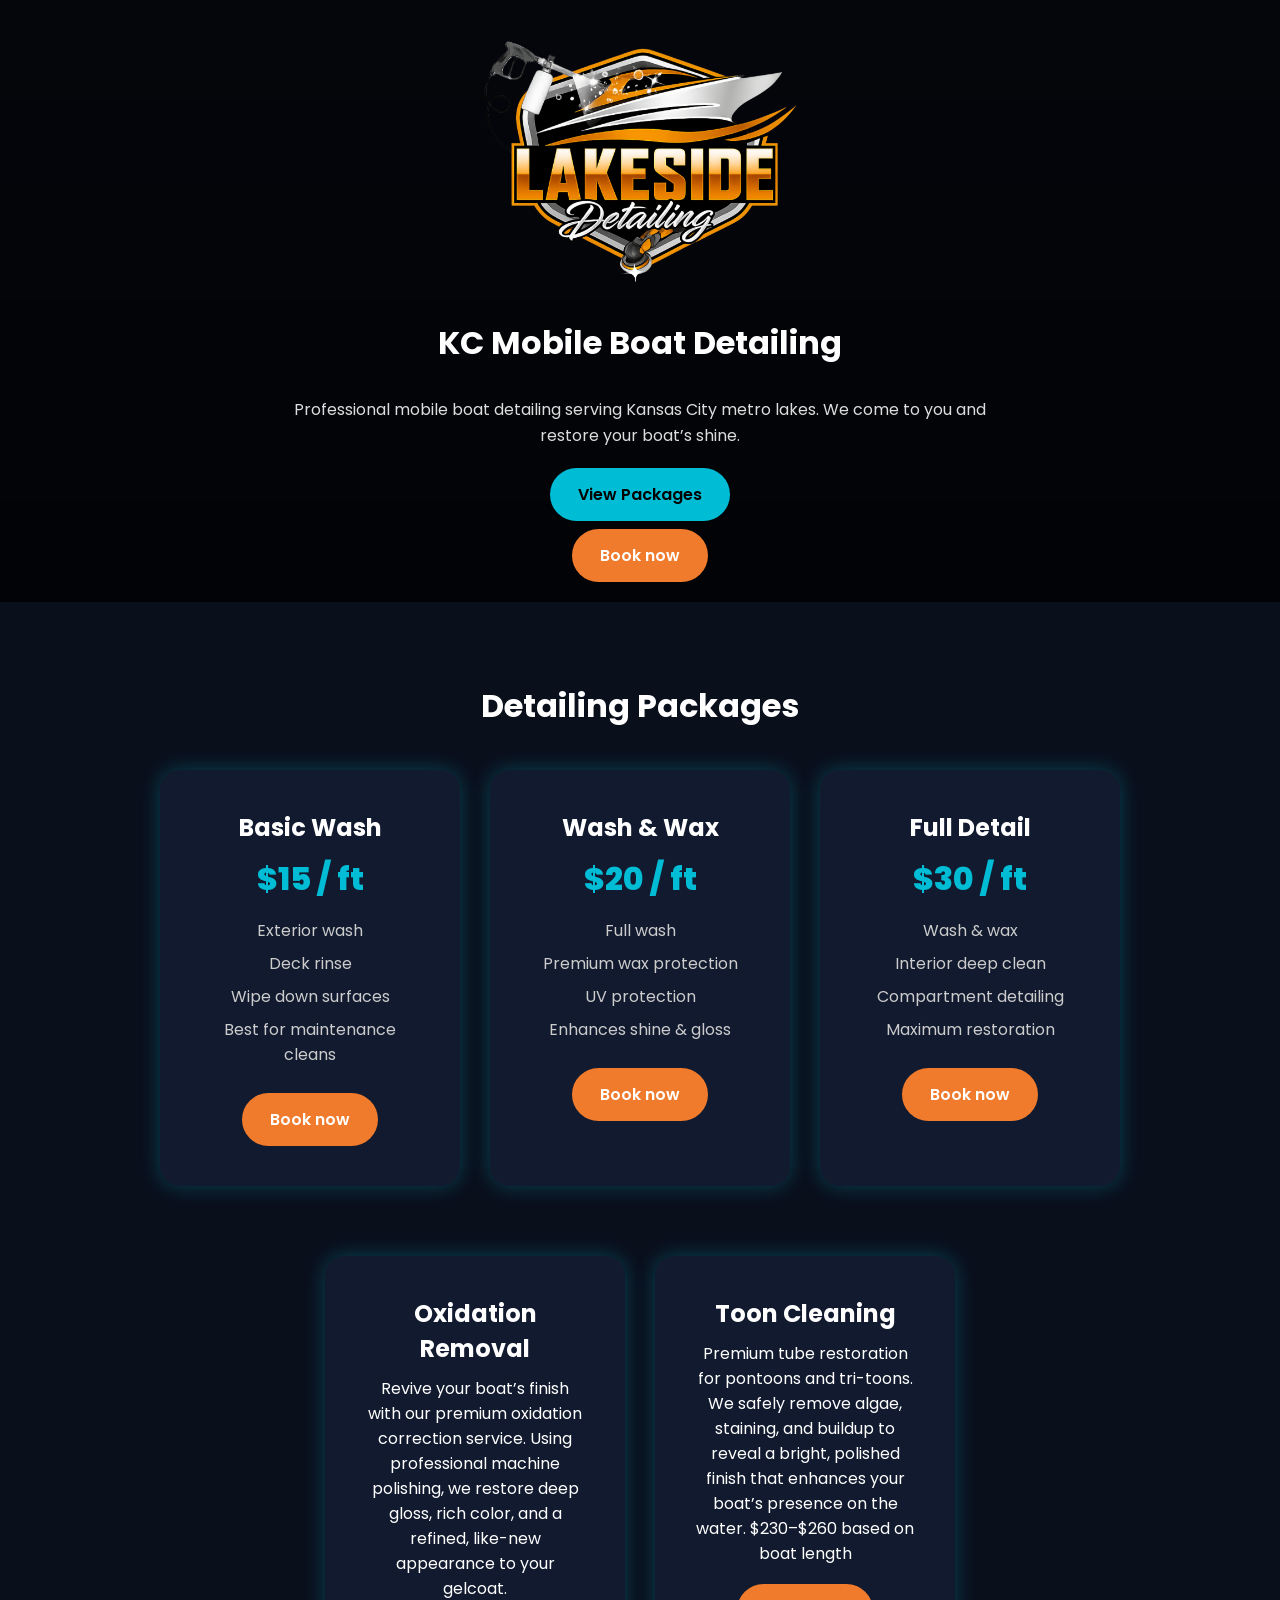
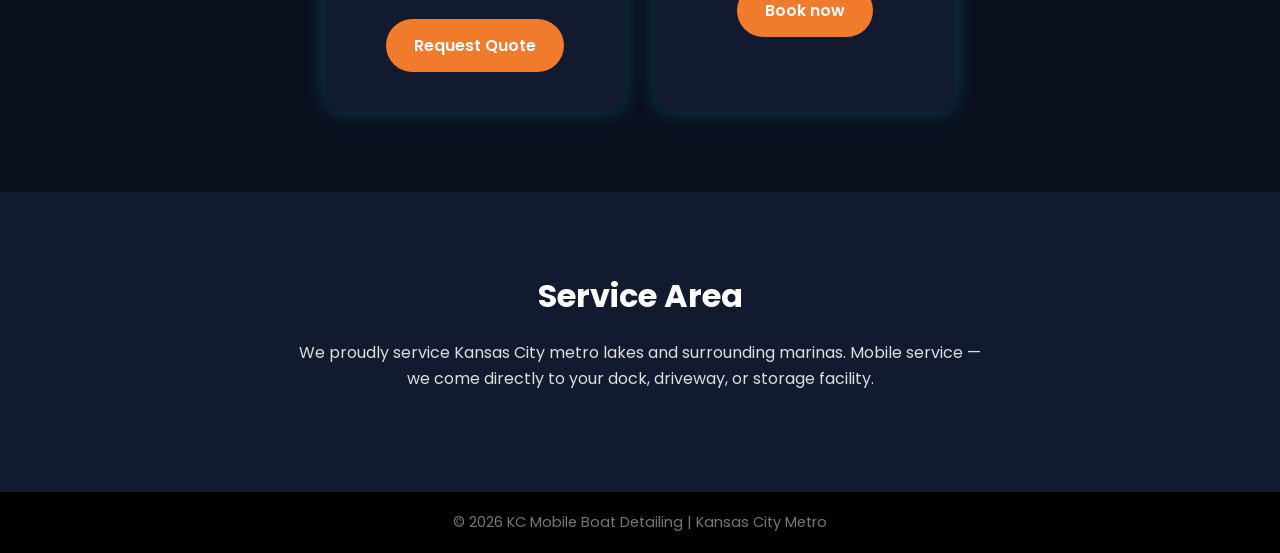
==== commit 5bcaf0c7: "Updating image ref name" ====
--- a/index.html
+++ b/index.html
@@ -19,7 +19,7 @@
 <body>
 
     <header>
-        <img src="logo.png" alt="Lakeside Logo" class="header-logo" />
+        <img src="Logo.png" alt="Lakeside Logo" class="header-logo" />
         <h2>KC Mobile Boat Detailing</h2>
         <p>Professional mobile boat detailing serving Kansas City metro lakes. We come to you and restore your boat’s shine.</p>
 
